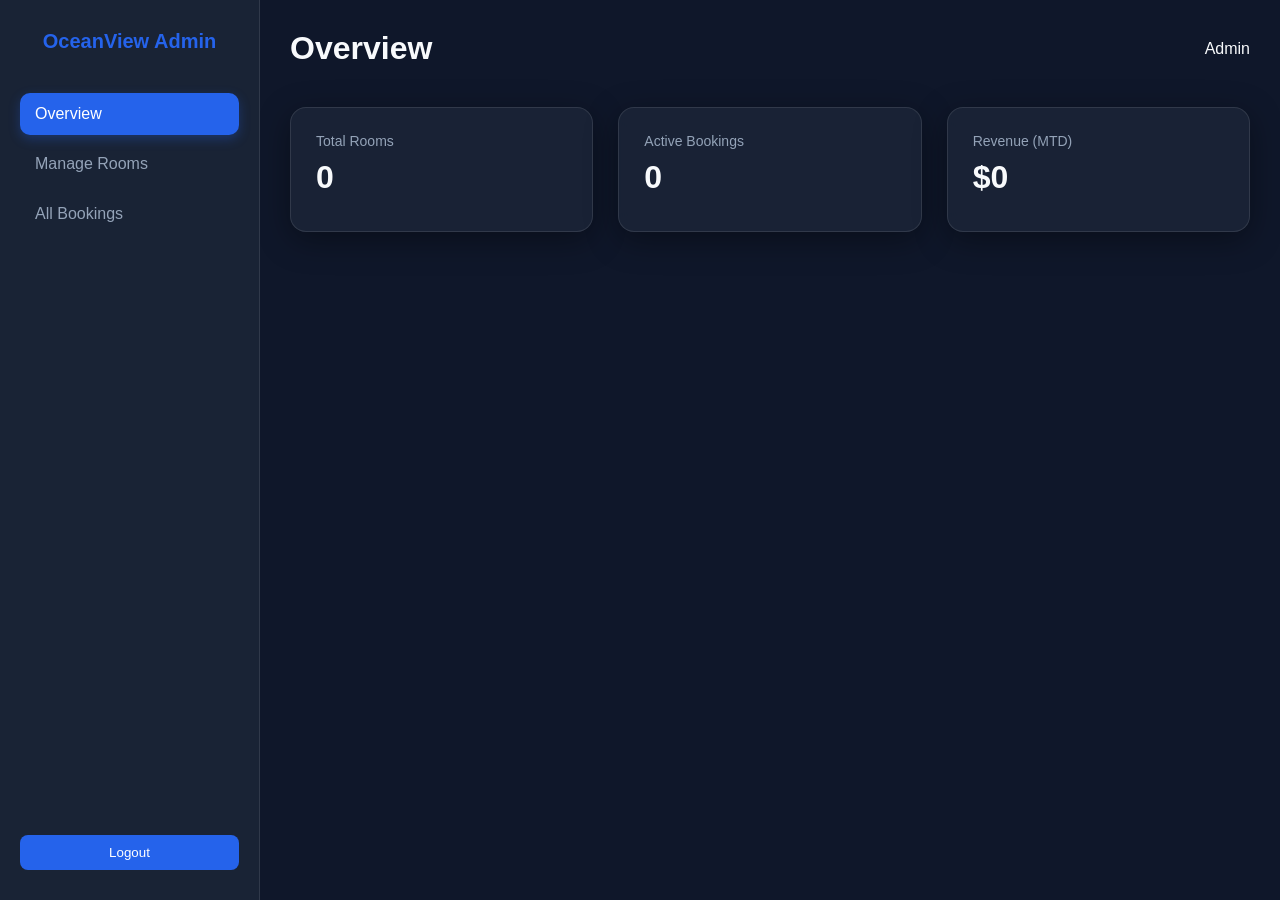
==== web/admin.html @ 78cb09e5 "Add role-based dashboards and room management feature - Created separate dashboards for Admin and Re" ====
<!DOCTYPE html>
<html lang="en">

<head>
    <meta charset="UTF-8">
    <meta name="viewport" content="width=device-width, initial-scale=1.0">
    <title>Admin Dashboard - OceanView</title>
    <link rel="stylesheet" href="css/shared.css">
    <link rel="stylesheet" href="css/dashboard.css">
</head>

<body>
    <div class="dashboard-container">
        <aside class="sidebar">
            <div class="sidebar-logo">OceanView Admin</div>
            <nav>
                <a class="nav-item active" data-page="overview">Overview</a>
                <a class="nav-item" data-page="rooms">Manage Rooms</a>
                <a class="nav-item" data-page="bookings">All Bookings</a>
            </nav>
            <div style="margin-top: auto;">
                <button class="btn btn-primary" id="logoutBtn" style="width: 100%;">Logout</button>
            </div>
        </aside>

        <main class="main-content">
            <header class="header">
                <h1 id="pageTitle">Overview</h1>
                <div class="user-profile">
                    <span id="userName">Admin</span>
                </div>
            </header>

            <div id="overviewPage" class="page">
                <div class="stats-grid">
                    <div class="glass-card stat-card">
                        <div class="stat-label">Total Rooms</div>
                        <div class="stat-value" id="statTotalRooms">0</div>
                    </div>
                    <div class="glass-card stat-card">
                        <div class="stat-label">Active Bookings</div>
                        <div class="stat-value" id="statActiveBookings">0</div>
                    </div>
                    <div class="glass-card stat-card">
                        <div class="stat-label">Revenue (MTD)</div>
                        <div class="stat-value" id="statRevenue">$0</div>
                    </div>
                </div>
            </div>

            <div id="roomsPage" class="page" style="display: none;">
                <div style="display: flex; justify-content: space-between; align-items: center;">
                    <h2>Room Inventory</h2>
                    <button class="btn btn-primary" onclick="showAddRoomModal()">+ Add New Room</button>
                </div>
                <div class="glass-card data-table-container">
                    <table id="roomsTable">
                        <thead>
                            <tr>
                                <th>#</th>
                                <th>Type</th>
                                <th>Price</th>
                                <th>Status</th>
                                <th>Actions</th>
                            </tr>
                        </thead>
                        <tbody></tbody>
                    </table>
                </div>
            </div>

            <div id="bookingsPage" class="page" style="display: none;">
                <h2>Master Booking List</h2>
                <div class="glass-card data-table-container">
                    <table id="bookingsTable">
                        <thead>
                            <tr>
                                <th>Guest</th>
                                <th>Room</th>
                                <th>Dates</th>
                                <th>Status</th>
                                <th>Total</th>
                            </tr>
                        </thead>
                        <tbody></tbody>
                    </table>
                </div>
            </div>
        </main>
    </div>

    <!-- Modals -->
    <div id="roomModal" class="modal">
        <div class="glass-card modal-content">
            <h2 id="modalTitle">Add Room</h2>
            <form id="roomForm" style="margin-top: 20px;">
                <input type="hidden" name="id">
                <input type="text" name="roomNumber" placeholder="Room Number (e.g. 101)" class="input-field" required>
                <select name="roomType" class="input-field">
                    <option value="Deluxe Single">Deluxe Single</option>
                    <option value="Deluxe Double">Deluxe Double</option>
                    <option value="Ocean View Suite">Ocean View Suite</option>
                </select>
                <input type="number" name="price" placeholder="Price per Night" class="input-field" required>
                <select name="status" class="input-field">
                    <option value="AVAILABLE">Available</option>
                    <option value="OCCUPIED">Occupied</option>
                    <option value="MAINTENANCE">Maintenance</option>
                </select>
                <textarea name="description" placeholder="Description" class="input-field"></textarea>
                <div style="display: flex; gap: 10px; margin-top: 10px;">
                    <button type="submit" class="btn btn-primary" style="flex: 1;">Save Room</button>
                    <button type="button" class="btn" onclick="closeRoomModal()"
                        style="flex: 1; background: var(--glass);">Cancel</button>
                </div>
            </form>
        </div>
    </div>

    <script src="js/dashboard.js"></script>
    <script>
        initDashboard('ADMIN');
    </script>
</body>

</html>
---- web/css/shared.css ----
:root {
    --primary: #2563eb;
    --primary-hover: #1d4ed8;
    --secondary: #64748b;
    --bg-dark: #0f172a;
    --bg-card: rgba(30, 41, 59, 0.7);
    --text-main: #f8fafc;
    --text-muted: #94a3b8;
    --border: rgba(255, 255, 255, 0.1);
    --glass: rgba(255, 255, 255, 0.05);
    --success: #10b981;
    --danger: #ef4444;
    --warning: #f59e0b;
}

* {
    margin: 0;
    padding: 0;
    box-sizing: border-box;
    font-family: 'Inter', -apple-system, sans-serif;
}

body {
    background-color: var(--bg-dark);
    color: var(--text-main);
    min-height: 100vh;
    overflow-x: hidden;
}

.glass-card {
    background: var(--bg-card);
    backdrop-filter: blur(12px);
    -webkit-backdrop-filter: blur(12px);
    border: 1px solid var(--border);
    border-radius: 16px;
    box-shadow: 0 8px 32px 0 rgba(0, 0, 0, 0.37);
}

.btn {
    padding: 10px 20px;
    border-radius: 8px;
    border: none;
    cursor: pointer;
    font-weight: 500;
    transition: all 0.3s ease;
}

.btn-primary {
    background: var(--primary);
    color: white;
}

.btn-primary:hover {
    background: var(--primary-hover);
    transform: translateY(-1px);
}

.input-field {
    width: 100%;
    padding: 12px;
    background: rgba(255, 255, 255, 0.05);
    border: 1px solid var(--border);
    border-radius: 8px;
    color: white;
    outline: none;
    margin-bottom: 15px;
}

.input-field:focus {
    border-color: var(--primary);
}

/* Animations */
@keyframes fadeIn {
    from { opacity: 0; transform: translateY(10px); }
    to { opacity: 1; transform: translateY(0); }
}

.fade-in {
    animation: fadeIn 0.5s ease forwards;
}
---- web/css/dashboard.css ----
.dashboard-container {
    display: grid;
    grid-template-columns: 260px 1fr;
    min-height: 100vh;
}

/* Sidebar */
.sidebar {
    background: var(--bg-card);
    border-right: 1px solid var(--border);
    padding: 30px 20px;
    display: flex;
    flex-direction: column;
}

.sidebar-logo {
    font-size: 20px;
    font-weight: 700;
    margin-bottom: 40px;
    color: var(--primary);
    text-align: center;
}

.nav-item {
    padding: 12px 15px;
    border-radius: 10px;
    color: var(--text-muted);
    text-decoration: none;
    margin-bottom: 8px;
    display: flex;
    align-items: center;
    gap: 12px;
    transition: all 0.2s;
    cursor: pointer;
}

.nav-item:hover,
.nav-item.active {
    background: var(--glass);
    color: white;
}

.nav-item.active {
    background: var(--primary);
    box-shadow: 0 4px 12px rgba(37, 99, 235, 0.3);
}

/* Main Content */
.main-content {
    padding: 30px;
    overflow-y: auto;
}

.header {
    display: flex;
    justify-content: space-between;
    align-items: center;
    margin-bottom: 40px;
}

.user-profile {
    display: flex;
    align-items: center;
    gap: 15px;
}

/* Stats Widgets */
.stats-grid {
    display: grid;
    grid-template-columns: repeat(auto-fit, minmax(240px, 1fr));
    gap: 25px;
    margin-bottom: 40px;
}

.stat-card {
    padding: 25px;
}

.stat-value {
    font-size: 32px;
    font-weight: 700;
    margin: 10px 0;
}

.stat-label {
    color: var(--text-muted);
    font-size: 14px;
}

/* Data Table */
.data-table-container {
    margin-top: 30px;
}

table {
    width: 100%;
    border-collapse: collapse;
    margin-top: 20px;
}

th {
    text-align: left;
    color: var(--text-muted);
    font-weight: 500;
    padding: 15px;
    border-bottom: 1px solid var(--border);
}

td {
    padding: 15px;
    border-bottom: 1px solid var(--border);
}

tr:hover {
    background: rgba(255, 255, 255, 0.02);
}

/* Badges */
.badge {
    padding: 4px 10px;
    border-radius: 6px;
    font-size: 12px;
    font-weight: 600;
}

.badge-success {
    background: rgba(16, 185, 129, 0.1);
    color: #10b981;
}

.badge-warning {
    background: rgba(245, 158, 11, 0.1);
    color: #f59e0b;
}

.badge-danger {
    background: rgba(239, 68, 68, 0.1);
    color: #ef4444;
}

/* Modal */
.modal {
    display: none;
    position: fixed;
    top: 0;
    left: 0;
    width: 100%;
    height: 100%;
    background: rgba(0, 0, 0, 0.8);
    justify-content: center;
    align-items: center;
    z-index: 1000;
}

.modal-content {
    width: 90%;
    max-width: 500px;
    padding: 30px;
}
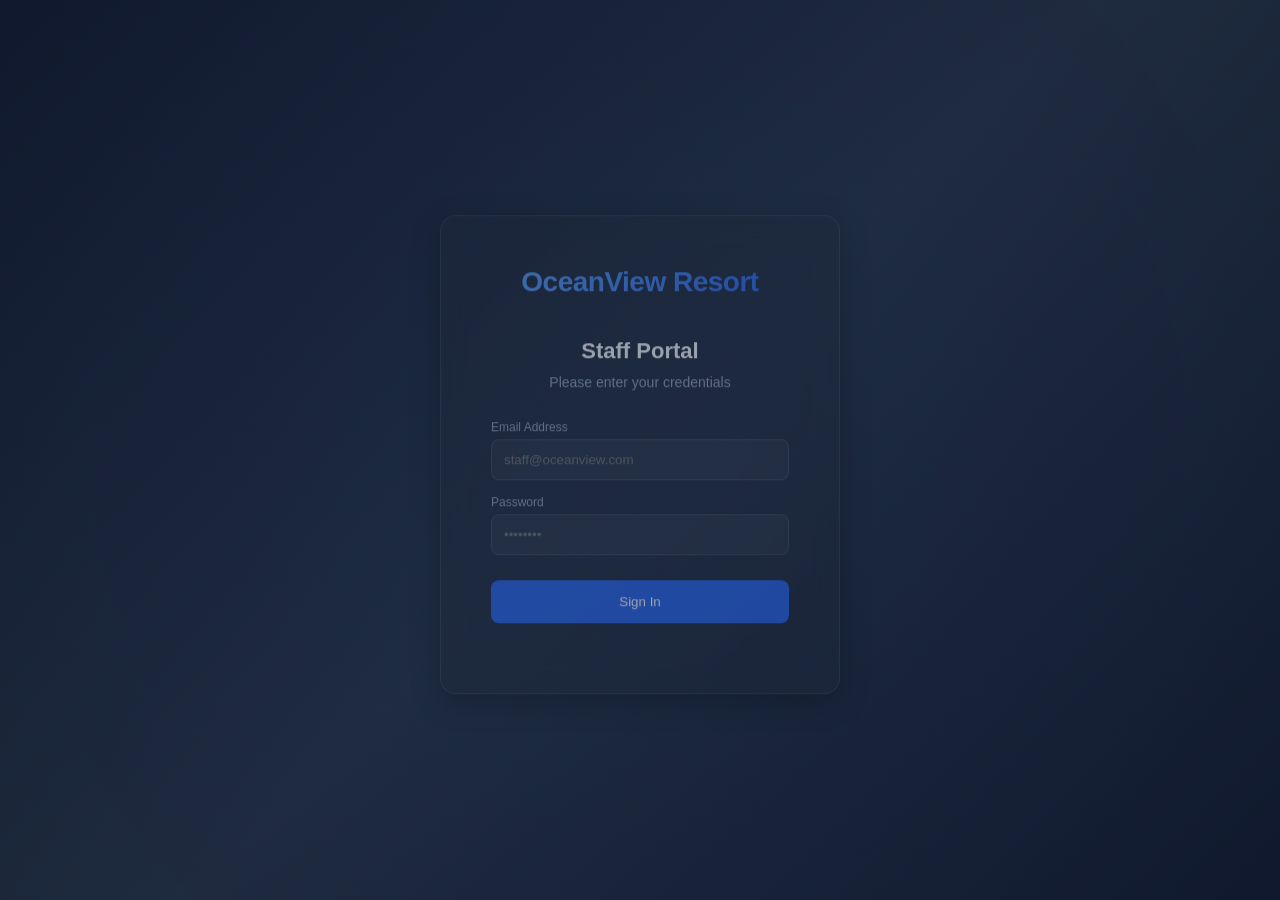
==== commit 4ccfaebf: "add session destroy and fix booking section" ====
--- a/web/admin.html
+++ b/web/admin.html
@@ -43,7 +43,7 @@
                     </div>
                     <div class="glass-card stat-card">
                         <div class="stat-label">Revenue (MTD)</div>
-                        <div class="stat-value" id="statRevenue">$0</div>
+                        <div class="stat-value" id="statRevenue">LKR 0</div>
                     </div>
                 </div>
             </div>
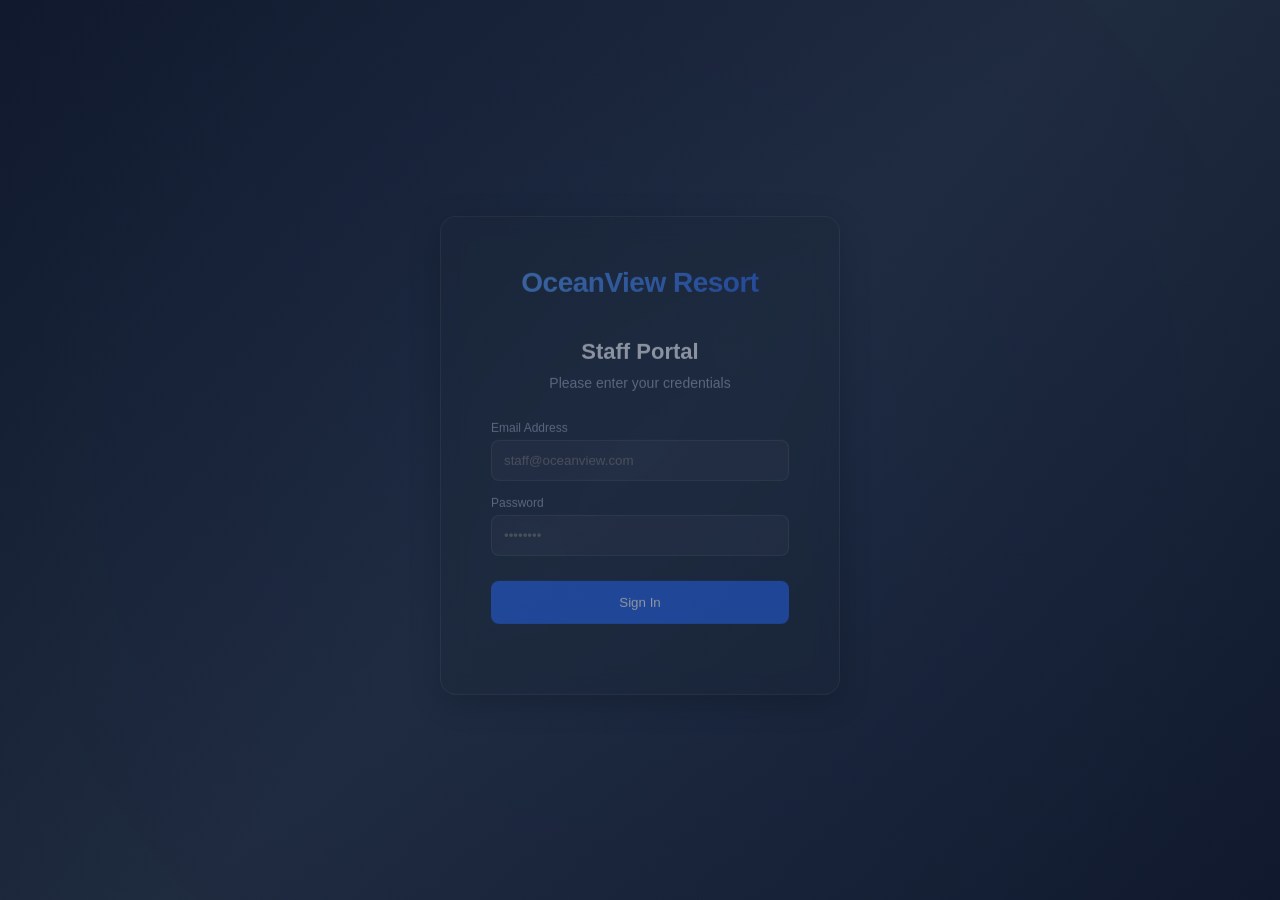
==== commit aa03b041: "Implement Billing Logic and Payment Calculation Service Logic: Developed the BillCalculator class to" ====
--- a/web/admin.html
+++ b/web/admin.html
@@ -17,6 +17,7 @@
                 <a class="nav-item active" data-page="overview">Overview</a>
                 <a class="nav-item" data-page="rooms">Manage Rooms</a>
                 <a class="nav-item" data-page="bookings">All Bookings</a>
+                <a class="nav-item" data-page="staff">Manage Staff</a>
             </nav>
             <div style="margin-top: auto;">
                 <button class="btn btn-primary" id="logoutBtn" style="width: 100%;">Logout</button>
@@ -86,6 +87,27 @@
                     </table>
                 </div>
             </div>
+
+            <div id="staffPage" class="page" style="display: none;">
+                <div style="display: flex; justify-content: space-between; align-items: center;">
+                    <h2>Staff Members</h2>
+                    <button class="btn btn-primary" onclick="showAddStaffModal()">+ Add New Staff</button>
+                </div>
+                <div class="glass-card data-table-container">
+                    <table id="staffTable">
+                        <thead>
+                            <tr>
+                                <th>Full Name</th>
+                                <th>Email</th>
+                                <th>Role</th>
+                                <th>Username</th>
+                                <th>Actions</th>
+                            </tr>
+                        </thead>
+                        <tbody></tbody>
+                    </table>
+                </div>
+            </div>
         </main>
     </div>
 
@@ -117,6 +139,37 @@
         </div>
     </div>
 
+    <!-- Staff Modal -->
+    <div id="staffModal" class="modal">
+        <div class="glass-card modal-content">
+            <h2 id="staffModalTitle">Add Staff Member</h2>
+            <form id="staffForm" style="margin-top: 20px;">
+                <input type="hidden" name="id">
+                <div style="display: flex; gap: 10px;">
+                    <input type="text" name="firstName" placeholder="First Name" class="input-field" required
+                        style="flex: 1;">
+                    <input type="text" name="lastName" placeholder="Last Name" class="input-field" required
+                        style="flex: 1;">
+                </div>
+                <input type="email" name="email" placeholder="Email Address" class="input-field" required>
+                <input type="text" name="phone" placeholder="Phone Number" class="input-field">
+                <select name="role" class="input-field" required>
+                    <option value="RECEPTIONIST">Receptionist</option>
+                    <option value="ADMIN">Administrator</option>
+                </select>
+                <input type="text" name="username" placeholder="Username" class="input-field" required>
+                <input type="password" name="password" placeholder="Password (only for new or if changing)"
+                    class="input-field">
+                <div style="display: flex; gap: 10px; margin-top: 10px;">
+                    <button type="submit" class="btn btn-primary" style="flex: 1;">Save Staff Member</button>
+                    <button type="button" class="btn" onclick="closeStaffModal()"
+                        style="flex: 1; background: var(--glass);">Cancel</button>
+                </div>
+            </form>
+        </div>
+    </div>
+
+
     <script src="js/dashboard.js"></script>
     <script>
         initDashboard('ADMIN');
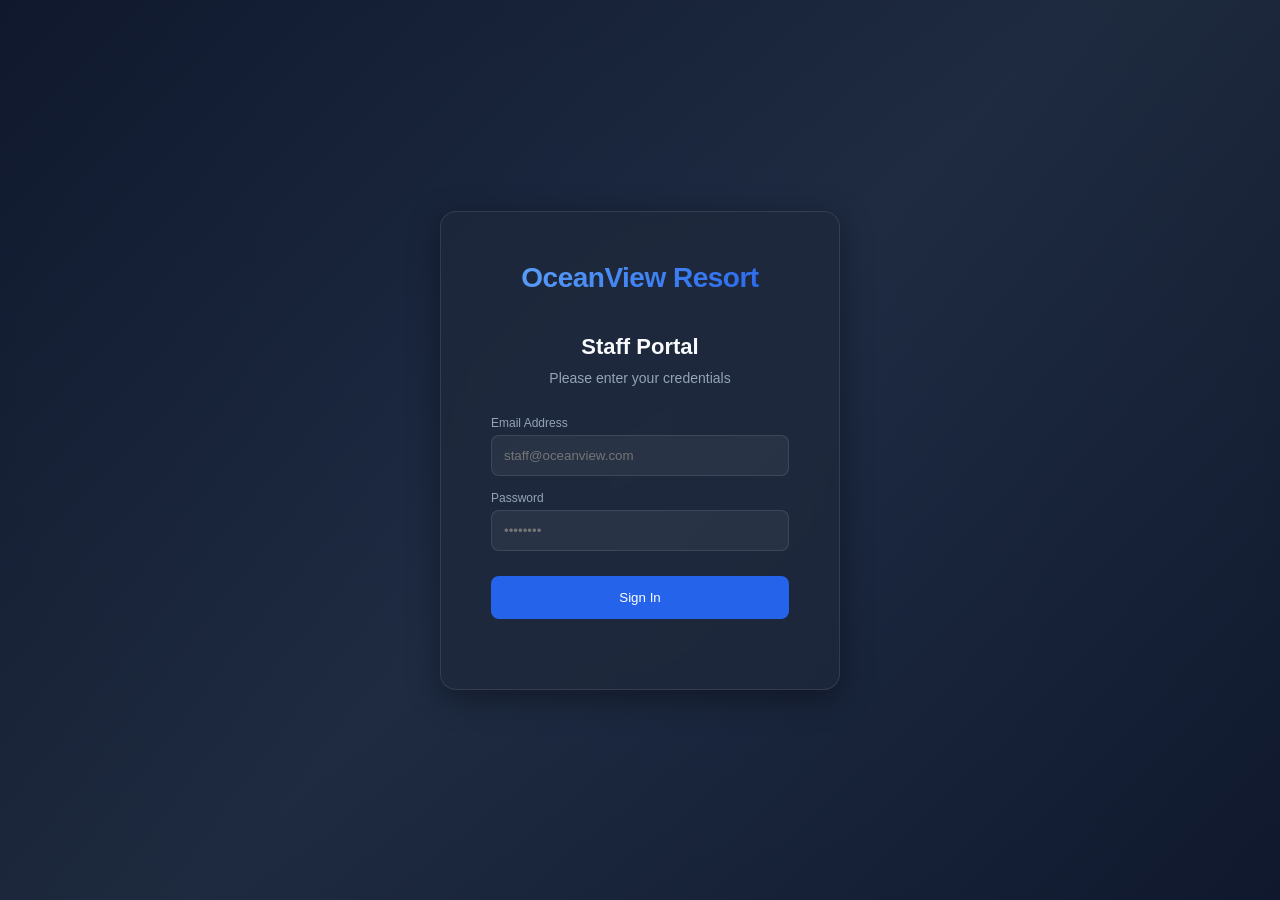
==== commit dc5b3453: "Implement Payment History reporting for Admin Dashboard Logic: Added logic to fetch and filter payme" ====
--- a/web/admin.html
+++ b/web/admin.html
@@ -14,9 +14,9 @@
         <aside class="sidebar">
             <div class="sidebar-logo">OceanView Admin</div>
             <nav>
-                <a class="nav-item active" data-page="overview">Overview</a>
                 <a class="nav-item" data-page="rooms">Manage Rooms</a>
                 <a class="nav-item" data-page="bookings">All Bookings</a>
+                <a class="nav-item" data-page="payments">Payment History</a>
                 <a class="nav-item" data-page="staff">Manage Staff</a>
             </nav>
             <div style="margin-top: auto;">
@@ -106,6 +106,33 @@
                         </thead>
                         <tbody></tbody>
                     </table>
+                </div>
+            </div>
+
+            <div id="paymentsPage" class="page" style="display: none;">
+                <div class="glass-card" style="padding: 25px;">
+                    <div
+                        style="display: flex; justify-content: space-between; align-items: center; margin-bottom: 25px;">
+                        <h2 style="margin: 0;">Payment History</h2>
+                        <div class="search-box" style="width: 300px;">
+                            <input type="text" id="paymentSearchInput" placeholder="🔍 Search Transaction or Guest..."
+                                class="input-field" style="margin: 0; padding-left: 35px;">
+                        </div>
+                    </div>
+
+                    <div class="data-table-container">
+                        <table id="paymentsTable">
+                            <thead>
+                                <tr>
+                                    <th>Ref ID</th>
+                                    <th>Guest</th>
+                                    <th>Amount</th>
+                                    <th>Method</th>
+                                </tr>
+                            </thead>
+                            <tbody></tbody>
+                        </table>
+                    </div>
                 </div>
             </div>
         </main>
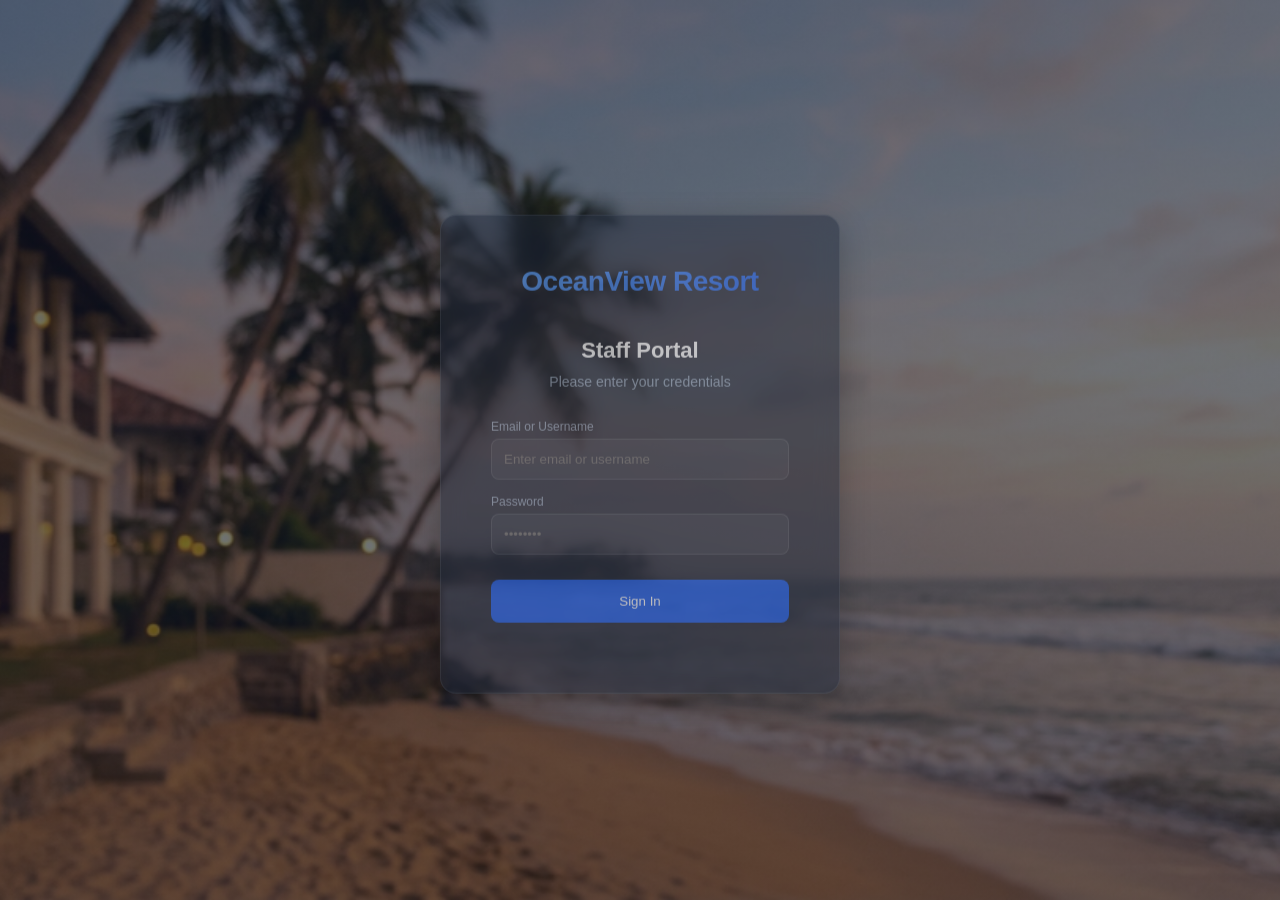
==== commit 1c9ad690: "Finalize Admin Dashboard integration and overview analytics Logic: Implemented a centralized "Overvi" ====
--- a/web/admin.html
+++ b/web/admin.html
@@ -14,9 +14,11 @@
         <aside class="sidebar">
             <div class="sidebar-logo">OceanView Admin</div>
             <nav>
+                <a class="nav-item active" data-page="overview">Overview</a>
                 <a class="nav-item" data-page="rooms">Manage Rooms</a>
                 <a class="nav-item" data-page="bookings">All Bookings</a>
                 <a class="nav-item" data-page="payments">Payment History</a>
+                <a class="nav-item" data-page="guests">Manage Guests</a>
                 <a class="nav-item" data-page="staff">Manage Staff</a>
             </nav>
             <div style="margin-top: auto;">
@@ -128,6 +130,36 @@
                                     <th>Guest</th>
                                     <th>Amount</th>
                                     <th>Method</th>
+                                </tr>
+                            </thead>
+                            <tbody></tbody>
+                        </table>
+                    </div>
+                </div>
+            </div>
+
+            <!-- Guests Page -->
+            <div id="guestsPage" class="page" style="display: none;">
+                <div class="glass-card" style="padding: 25px;">
+                    <div
+                        style="display: flex; justify-content: space-between; align-items: center; margin-bottom: 25px;">
+                        <h2 style="margin: 0;">Guest Directory</h2>
+                        <div class="search-box" style="width: 300px;">
+                            <input type="text" id="guestMainSearchInput" placeholder="🔍 Search Name, Email or Phone..."
+                                class="input-field" style="margin: 0; padding-left: 35px;">
+                        </div>
+                    </div>
+
+                    <div class="data-table-container">
+                        <table id="guestsTable">
+                            <thead>
+                                <tr>
+                                    <th>#</th>
+                                    <th>Full Name</th>
+                                    <th>Email</th>
+                                    <th>Phone</th>
+                                    <th>Address</th>
+                                    <th>Actions</th>
                                 </tr>
                             </thead>
                             <tbody></tbody>
@@ -197,6 +229,52 @@
     </div>
 
 
+    <!-- Guest Modal -->
+    <div id="guestModal" class="modal">
+        <div class="glass-card modal-content" style="max-width: 600px;">
+            <h2 id="guestModalTitle">Edit Guest Details</h2>
+            <form id="guestForm" style="margin-top: 20px;">
+                <input type="hidden" name="id">
+                <div style="display: flex; gap: 10px; margin-bottom: 15px;">
+                    <div style="flex: 1;">
+                        <label
+                            style="display: block; margin-bottom: 5px; font-size: 14px; color: var(--text-muted);">First
+                            Name</label>
+                        <input type="text" name="firstName" class="input-field" required style="margin: 0;">
+                    </div>
+                    <div style="flex: 1;">
+                        <label
+                            style="display: block; margin-bottom: 5px; font-size: 14px; color: var(--text-muted);">Last
+                            Name</label>
+                        <input type="text" name="lastName" class="input-field" required style="margin: 0;">
+                    </div>
+                </div>
+                <div style="margin-bottom: 15px;">
+                    <label style="display: block; margin-bottom: 5px; font-size: 14px; color: var(--text-muted);">Email
+                        Address</label>
+                    <input type="email" name="email" class="input-field" required style="margin: 0;">
+                </div>
+                <div style="margin-bottom: 15px;">
+                    <label style="display: block; margin-bottom: 5px; font-size: 14px; color: var(--text-muted);">Phone
+                        Number</label>
+                    <input type="text" name="phone" class="input-field" style="margin: 0;">
+                </div>
+                <div style="margin-bottom: 15px;">
+                    <label
+                        style="display: block; margin-bottom: 5px; font-size: 14px; color: var(--text-muted);">Residential
+                        Address</label>
+                    <textarea name="address" class="input-field" style="margin: 0; min-height: 80px;"></textarea>
+                </div>
+                <div style="display: flex; gap: 10px; margin-top: 20px;">
+                    <button type="submit" class="btn btn-primary" style="flex: 1;">Update Guest Profile</button>
+                    <button type="button" class="btn" onclick="closeGuestModal()"
+                        style="flex: 1; background: var(--glass);">Cancel</button>
+                </div>
+            </form>
+        </div>
+    </div>
+
+
     <script src="js/dashboard.js"></script>
     <script>
         initDashboard('ADMIN');
--- a/web/css/shared.css
+++ b/web/css/shared.css
@@ -64,18 +64,38 @@
     color: white;
     outline: none;
     margin-bottom: 15px;
+    cursor: pointer;
 }
 
 .input-field:focus {
     border-color: var(--primary);
 }
 
+/* Fix for dark mode dropdown options */
+select.input-field option {
+    background-color: #1e293b;
+    /* Matches var(--bg-card) solid version */
+    color: white;
+}
+
+select.input-field option:hover,
+select.input-field option:focus {
+    background-color: var(--primary);
+}
+
 /* Animations */
 @keyframes fadeIn {
-    from { opacity: 0; transform: translateY(10px); }
-    to { opacity: 1; transform: translateY(0); }
+    from {
+        opacity: 0;
+        transform: translateY(10px);
+    }
+
+    to {
+        opacity: 1;
+        transform: translateY(0);
+    }
 }
 
 .fade-in {
     animation: fadeIn 0.5s ease forwards;
-}
+}
